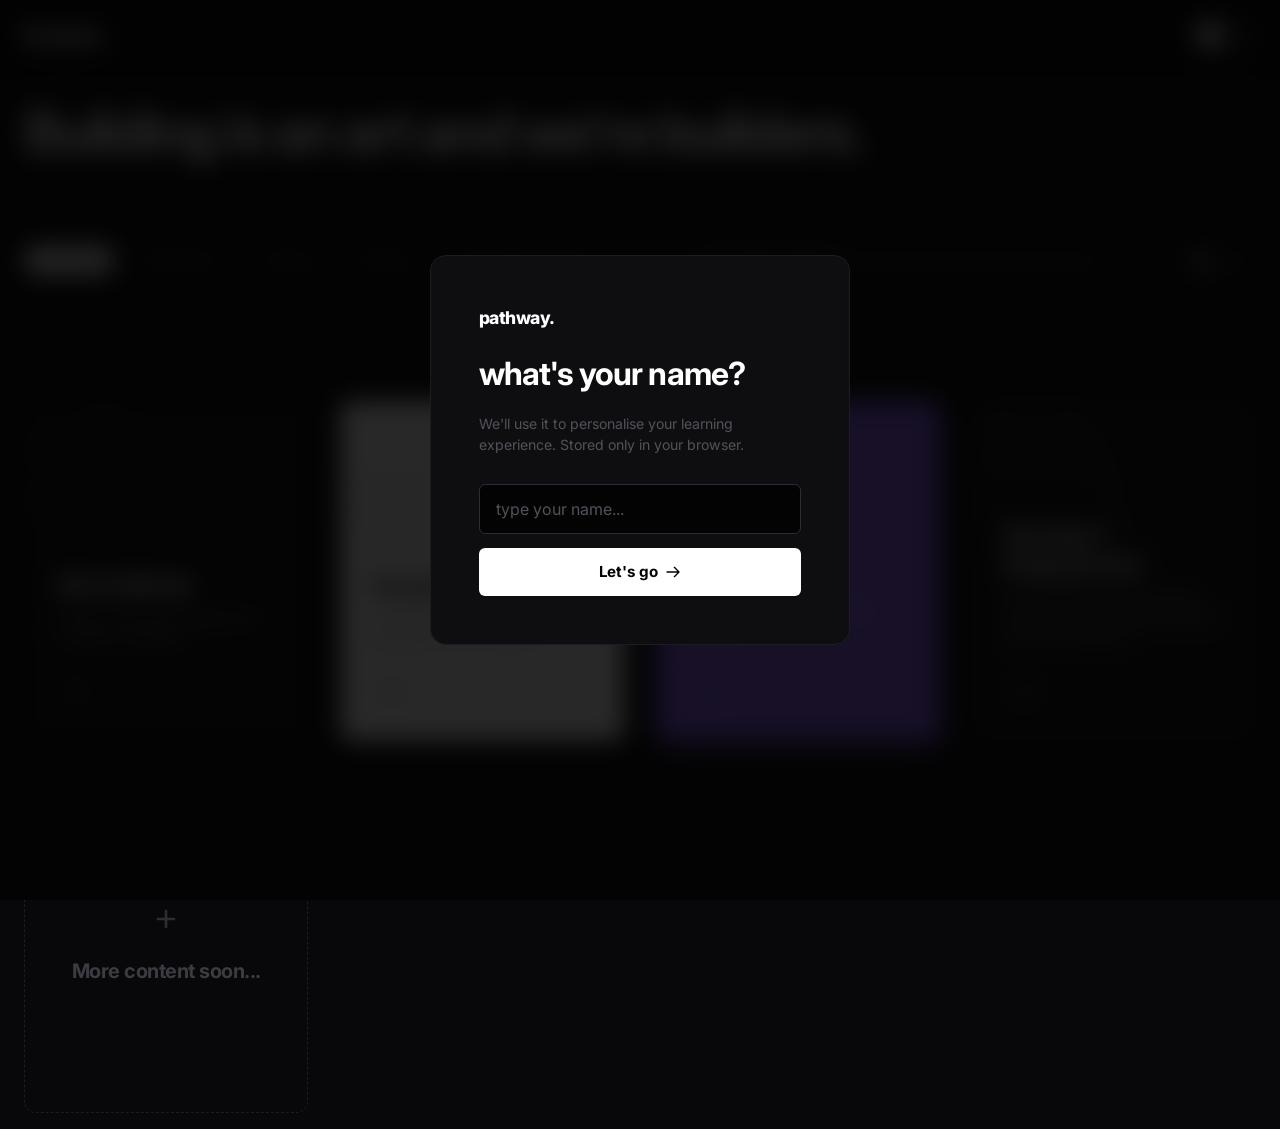
==== index.html @ 0377de53 "Add files via upload initial upload" ====
<!DOCTYPE html>
<html lang="en">
<head>
  <meta charset="UTF-8">
  <meta name="viewport" content="width=device-width, initial-scale=1.0">
  
  <!-- SEO Meta Tags -->
  <title>Fullstack Developer Learning Pathway — Interactive Roadmap</title>
  <meta name="description" content="Explore a structured developer pathway covering Git/GitHub, Frontend engineering, Backend architecture, DevOps & Cloud deployment in a dark theme.">
  <meta name="keywords" content="fullstack developer roadmap, web development pathway, developer curriculum, learn git frontend backend devops">
  <meta name="robots" content="index, follow">
  
  <!-- Styling -->
  <link rel="stylesheet" href="styles.css">
</head>
<body>



  <!-- App Wrapper -->
  <div class="layout-wrapper">
    
    <!-- Global Navigation -->
    <nav class="global-nav">
      <div class="nav-left">
        <span class="logo-text">krayon</span>
      </div>
      <div class="nav-right">
        <!-- User greeting removed from nav -->
        <!-- Theme toggle -->
        <div class="theme-toggle-slide" id="theme-toggle" role="button" tabindex="0">
          <div class="theme-slider"></div>
          <svg class="moon-icon" fill="none" stroke="currentColor" viewBox="0 0 24 24" xmlns="http://www.w3.org/2000/svg">
            <path stroke-linecap="round" stroke-linejoin="round" stroke-width="2" d="M20.354 15.354A9 9 0 018.646 3.646 9.003 9.003 0 0012 21a9.003 9.003 0 008.354-5.646z"></path>
          </svg>
          <svg class="sun-icon" fill="none" stroke="currentColor" viewBox="0 0 24 24" xmlns="http://www.w3.org/2000/svg">
            <path stroke-linecap="round" stroke-linejoin="round" stroke-width="2" d="M12 3v1m0 16v1m9-9h-1M4 12H3m15.364-6.364l-.707.707M6.343 17.657l-.707.707m0-12.728l.707.707m12.728 12.728l.707.707M12 8a4 4 0 100 8 4 4 0 000-8z"></path>
          </svg>
        </div>
      </div>
    </nav>
    
    <!-- Header -->
    <header>
      <h1 id="main-hero-header">Building is an art and we're builders.</h1>

      <!-- Controls & Views Filters -->
      <div class="controls-bar">
        <div class="filters-scroll" id="track-filters">
          <!-- Dynamically populated -->
        </div>

        <!-- Search bar -->
        <div class="search-container">
          <div class="search-input-wrapper">
            <input type="text" id="search-input" placeholder="Search topics..." autocomplete="off" aria-label="Search learning topics">
            <svg class="search-icon" fill="none" stroke="currentColor" viewBox="0 0 24 24" xmlns="http://www.w3.org/2000/svg">
              <path stroke-linecap="round" stroke-linejoin="round" stroke-width="2" d="M21 21l-6-6m2-5a7 7 0 11-14 0 7 7 0 0114 0z"></path>
            </svg>
            <button id="clear-search" class="clear-search-btn opacity-0" title="Clear search" aria-label="Clear search">
              <svg class="w-5 h-5" fill="none" stroke="currentColor" viewBox="0 0 24 24" xmlns="http://www.w3.org/2000/svg">
                <path stroke-linecap="round" stroke-linejoin="round" stroke-width="2" d="M6 18L18 6M6 6l12 12"></path>
              </svg>
            </button>
          </div>
        </div>

        <!-- View mode toggles -->
        <div class="view-mode-toggles">
          <button id="view-cards" class="view-mode-btn active" title="Card view" aria-label="Switch to card view">
            <svg fill="none" stroke="currentColor" viewBox="0 0 24 24" xmlns="http://www.w3.org/2000/svg">
              <path stroke-linecap="round" stroke-linejoin="round" stroke-width="2" d="M4 6a2 2 0 012-2h2a2 2 0 012 2v2a2 2 0 01-2 2H6a2 2 0 01-2-2V6zM14 6a2 2 0 012-2h2a2 2 0 012 2v2a2 2 0 01-2 2h-2a2 2 0 01-2-2V6zM4 14a2 2 0 012-2h2a2 2 0 012 2v2a2 2 0 01-2 2H6a2 2 0 01-2-2v-2zM14 14a2 2 0 012-2h2a2 2 0 012 2v2a2 2 0 01-2 2h-2a2 2 0 01-2-2v-2z"></path>
            </svg>
          </button>
          <button id="view-chart" class="view-mode-btn" title="Roadmap chart view" aria-label="Switch to chart view">
            <svg fill="none" stroke="currentColor" viewBox="0 0 24 24" xmlns="http://www.w3.org/2000/svg">
              <path stroke-linecap="round" stroke-linejoin="round" stroke-width="2" d="M9 17V7m0 10a2 2 0 01-2 2H5a2 2 0 01-2-2V7a2 2 0 012-2h2a2 2 0 012 2m0 10a2 2 0 002 2h2a2 2 0 002-2M9 7a2 2 0 012-2h2a2 2 0 012 2m0 10V7m0 10a2 2 0 002 2h2a2 2 0 002-2V7a2 2 0 00-2-2h-2a2 2 0 00-2 2"></path>
            </svg>
          </button>
        </div>

      </div>
    </header>

    <!-- Main Content Area -->
    <main id="content-area">
      <!-- Injected by JavaScript based on active view -->
    </main>

  </div>

  <!-- Name Onboarding Modal -->
  <div id="name-modal-overlay" class="name-modal-overlay">
    <div class="name-modal">
      <div class="name-modal-header">
        <span class="name-modal-logo">pathway.</span>
      </div>
      <h2>what's your name?</h2>
      <p>We'll use it to personalise your learning experience. Stored only in your browser.</p>
      <form id="name-form" class="name-form" autocomplete="off">
        <input
          type="text"
          id="name-input"
          class="name-input"
          placeholder="type your name..."
          maxlength="32"
          autofocus
          aria-label="Your name"
        >
        <button type="submit" class="name-submit-btn" id="name-submit">
          <span>Let's go</span>
          <svg fill="none" stroke="currentColor" viewBox="0 0 24 24" xmlns="http://www.w3.org/2000/svg">
            <path stroke-linecap="round" stroke-linejoin="round" stroke-width="2" d="M14 5l7 7m0 0l-7 7m7-7H3"></path>
          </svg>
        </button>
      </form>
    </div>
  </div>
  <!-- Scripts -->
  <script src="data.js"></script>
  <script src="app.js"></script>
</body>
</html>
---- styles.css ----
/* Google Fonts Import */
@import url('https://fonts.googleapis.com/css2?family=Inter:wght@300;400;500;600;700&family=JetBrains+Mono:wght@400;500;600;700&display=swap');

/* Color System & CSS Variables */
:root {
  /* Color Palette */
  --bg-dark-absolute: #030303;
  --bg-dark-base: #08080a;
  --bg-dark-card: #0e0e11;
  --bg-dark-card-hover: #141418;
  --bg-dark-drawer: #0b0b0d;
  
  --border-muted: #1c1c22;
  --border-active: #2c2c35;
  
  --text-white: #ffffff;
  --text-gray-light: #f4f4f5;
  --text-gray: #a1a1aa;
  --text-muted: #52525b;
  
  /* Cyber Accent (Electric Violet) */
  --accent-rgb: 139, 92, 246; /* #8b5cf6 */
  --accent: rgb(var(--accent-rgb));
  --accent-hover: rgba(var(--accent-rgb), 0.85);
  
  /* Monochrome variations of the accent for buttons */
  --accent-mono-bg: rgba(var(--accent-rgb), 0.08);
  --accent-mono-bg-hover: rgba(var(--accent-rgb), 0.16);
  --accent-mono-border: rgba(var(--accent-rgb), 0.3);
  --accent-mono-border-hover: rgba(var(--accent-rgb), 0.6);
  --accent-mono-text: #c084fc; /* #a855f7 or light violet */
  --accent-mono-text-hover: #e9d5ff;
  
  /* Fonts */
  --font-sans: 'Inter', -apple-system, BlinkMacSystemFont, "Segoe UI", Roboto, Helvetica, Arial, sans-serif;
  --font-mono: 'JetBrains Mono', SFMono-Regular, Consolas, "Liberation Mono", Menlo, Courier, monospace;
  
  /* Grid & Spacing */
  --transition-smooth: all 0.3s cubic-bezier(0.16, 1, 0.3, 1);
  --transition-fast: all 0.15s ease;
  
  --radius-sm: 4px;
  --radius-md: 6px;
  --radius-lg: 10px;
  
  --glow-shadow: 0 0 30px rgba(var(--accent-rgb), 0.15);
  --glow-shadow-strong: 0 0 45px rgba(var(--accent-rgb), 0.25);
}

/* Light Theme Variables Override */
body.light-theme {
  --bg-dark-absolute: #ffffff;
  --bg-dark-base: #f6f6f9;
  --bg-dark-card: #ffffff;
  --bg-dark-card-hover: #f1f1f5;
  --bg-dark-drawer: #fafafc;
  
  --border-muted: #e4e4e7;
  --border-active: #d4d4d8;
  
  --text-white: #09090b;
  --text-gray-light: #18181b;
  --text-gray: #3f3f46;
  --text-muted: #71717a;
  
  /* Accent Monochrome variations for Light Theme */
  --accent-mono-bg: rgba(var(--accent-rgb), 0.05);
  --accent-mono-bg-hover: rgba(var(--accent-rgb), 0.12);
  --accent-mono-border: rgba(var(--accent-rgb), 0.3);
  --accent-mono-border-hover: rgba(var(--accent-rgb), 0.6);
  --accent-mono-text: #6d28d9; /* Deep violet for clear text contrast */
  --accent-mono-text-hover: #4c1d95;
  
  --glow-shadow: 0 0 25px rgba(var(--accent-rgb), 0.06);
  --glow-shadow-strong: 0 0 35px rgba(var(--accent-rgb), 0.1);
}

/* Global Reset */
* {
  box-sizing: border-box;
  margin: 0;
  padding: 0;
}

body {
  background-color: var(--bg-dark-base);
  color: var(--text-gray);
  font-family: var(--font-sans);
  overflow-x: hidden;
  min-height: 100vh;
  line-height: 1.6;
  -webkit-font-smoothing: antialiased;
  -moz-osx-font-smoothing: grayscale;
}

/* Custom Scrollbar */
::-webkit-scrollbar {
  width: 6px;
  height: 6px;
}

::-webkit-scrollbar-track {
  background: var(--bg-dark-absolute);
}

::-webkit-scrollbar-thumb {
  background: var(--border-active);
  border-radius: 3px;
}

::-webkit-scrollbar-thumb:hover {
  background: var(--accent);
}



/* Layout Wrapper */
.layout-wrapper {
  position: relative;
  z-index: 2;
  max-width: 1400px;
  margin: 0 auto;
  padding: 1rem 1.5rem;
}

/* =========================================
   NAME ONBOARDING MODAL
   ========================================= */
.name-modal-overlay {
  position: fixed;
  inset: 0;
  background: rgba(3, 3, 3, 0.85);
  backdrop-filter: blur(12px);
  -webkit-backdrop-filter: blur(12px);
  z-index: 1000;
  display: flex;
  align-items: center;
  justify-content: center;
  opacity: 1;
  transition: opacity 0.35s ease;
}

.name-modal-overlay.hidden {
  opacity: 0;
  pointer-events: none;
}

.name-modal {
  background: var(--bg-dark-card);
  border: 1px solid var(--border-muted);
  border-radius: 16px;
  padding: 3rem;
  width: 100%;
  max-width: 420px;
  display: flex;
  flex-direction: column;
  gap: 1.25rem;
  transform: translateY(0);
  animation: modalSlideIn 0.4s cubic-bezier(0.16, 1, 0.3, 1) forwards;
}

@keyframes modalSlideIn {
  from {
    opacity: 0;
    transform: translateY(24px);
  }
  to {
    opacity: 1;
    transform: translateY(0);
  }
}

.name-modal-header {
  margin-bottom: 0.25rem;
}

.name-modal-logo {
  font-family: var(--font-sans);
  font-size: 1.1rem;
  font-weight: 800;
  letter-spacing: -0.03em;
  color: var(--text-white);
}

.name-modal-logo::after {
  content: '';
}

.name-modal h2 {
  font-family: var(--font-sans);
  font-size: 2rem;
  font-weight: 700;
  letter-spacing: -0.03em;
  color: var(--text-white);
  line-height: 1.15;
  margin: 0;
}

.name-modal p {
  font-size: 0.88rem;
  color: var(--text-muted);
  line-height: 1.5;
  margin: 0;
}

.name-form {
  display: flex;
  flex-direction: column;
  gap: 0.85rem;
  margin-top: 0.5rem;
}

.name-input {
  width: 100%;
  background: var(--bg-dark-absolute);
  border: 1px solid var(--border-muted);
  border-radius: var(--radius-md);
  padding: 0.9rem 1rem;
  color: var(--text-white);
  font-family: var(--font-sans);
  font-size: 1rem;
  font-weight: 500;
  outline: none;
  transition: border-color 0.2s ease;
}

.name-input:focus {
  border-color: var(--border-active);
}

.name-input::placeholder {
  color: var(--text-muted);
  font-weight: 400;
}

.name-submit-btn {
  display: flex;
  align-items: center;
  justify-content: center;
  gap: 0.5rem;
  background: var(--text-white);
  color: var(--bg-dark-absolute);
  border: none;
  border-radius: var(--radius-md);
  padding: 0.9rem 1.5rem;
  font-family: var(--font-sans);
  font-size: 0.95rem;
  font-weight: 700;
  cursor: pointer;
  transition: opacity 0.2s ease;
  letter-spacing: -0.01em;
}

.name-submit-btn:hover {
  opacity: 0.88;
}

.name-submit-btn:disabled {
  opacity: 0.35;
  cursor: not-allowed;
}

.name-submit-btn svg {
  width: 1rem;
  height: 1rem;
}

/* Light theme modal adjustments */
body.light-theme .name-modal {
  background: #ffffff;
  border-color: #e4e4e7;
}

body.light-theme .name-input {
  background: #f6f6f9;
  border-color: #e4e4e7;
}

body.light-theme .name-submit-btn {
  background: #09090b;
  color: #ffffff;
}

/* User greeting in nav */
.user-greeting {
  font-family: var(--font-mono);
  font-size: 0.8rem;
  font-weight: 500;
  color: var(--accent-mono-text);
  letter-spacing: 0.01em;
  white-space: nowrap;
}

/* Header & Navigation Styles */
header {
  margin-top: 1.5rem;
  margin-bottom: 3.5rem;
  display: flex;
  flex-direction: column;
  gap: 1.5rem;
}

/* Global Navigation Bar (Simple Rectangular) */
.global-nav {
  position: sticky;
  top: 0;
  z-index: 100;
  display: flex;
  justify-content: space-between;
  align-items: center;
  
  /* Full width trick */
  width: 100vw;
  margin-left: calc(50% - 50vw);
  margin-top: -1rem; /* offset wrapper's 1rem top padding */
  padding: 1rem max(1.5rem, calc(50vw - 700px + 1.5rem));
  
  margin-bottom: 0;
  background-color: var(--bg-dark-absolute);
}

body.light-theme .global-nav {
  background-color: #ffffff;
}

.logo-text {
  font-family: var(--font-sans);
  font-size: 1.5rem;
  font-weight: 800;
  letter-spacing: -0.03em;
  color: var(--text-white);
}

.logo-text::after {
  content: '.';
  color: var(--accent-mono-text);
}

.nav-right {
  display: flex;
  align-items: center;
  gap: 1.5rem;
}

.nav-info {
  font-family: var(--font-sans);
  font-size: 0.75rem;
  font-weight: 600;
  color: var(--text-muted);
  background: rgba(255, 255, 255, 0.05);
  padding: 0.35rem 0.8rem;
  border-radius: 100px;
  border: 1px solid rgba(255, 255, 255, 0.05);
  letter-spacing: 0.01em;
}

body.light-theme .nav-info {
  background: rgba(0, 0, 0, 0.03);
  border: 1px solid rgba(0, 0, 0, 0.04);
  color: #52525b;
}

@media (max-width: 540px) {
  .nav-info {
    display: none;
  }
}

/* Theme Slide Toggle */
.theme-toggle-slide {
  position: relative;
  display: flex;
  align-items: center;
  justify-content: space-between;
  width: 4rem;
  height: 2.1rem;
  background: rgba(255, 255, 255, 0.08);
  border: 1px solid rgba(255, 255, 255, 0.05);
  border-radius: 100px;
  padding: 0 0.45rem;
  cursor: pointer;
  transition: background 0.3s ease, border-color 0.3s ease;
  box-sizing: border-box;
}

.theme-slider {
  position: absolute;
  top: 50%;
  left: 0.2rem;
  transform: translateY(-50%);
  width: 1.6rem;
  height: 1.6rem;
  background: var(--text-white);
  border-radius: 50%;
  transition: transform 0.4s cubic-bezier(0.16, 1, 0.3, 1);
  box-shadow: 0 2px 8px rgba(0,0,0,0.2);
  z-index: 1;
}

.theme-toggle-slide svg {
  width: 1rem;
  height: 1rem;
  z-index: 2;
  color: var(--text-muted);
  transition: color 0.3s ease;
  display: block;
}

body.light-theme .theme-toggle-slide {
  background: #e4e4e7;
  border-color: #d4d4d8;
}

body.light-theme .theme-slider {
  background: #ffffff;
  transform: translate(1.9rem, -50%);
  box-shadow: 0 2px 8px rgba(0,0,0,0.1);
}

/* Color icons based on active state */
body.light-theme .theme-toggle-slide .sun-icon { color: #09090b; }
body:not(.light-theme) .theme-toggle-slide .moon-icon { color: var(--bg-dark-absolute); }

h1 {
  font-family: var(--font-sans);
  color: var(--text-white);
  font-weight: 700;
  font-size: 3.5rem;
  letter-spacing: -0.04em;
  line-height: 1.1;
  margin-top: 0.5rem;
  max-width: 900px;
}

@media (max-width: 768px) {
  h1 {
    font-size: 2.2rem;
  }
}

/* Search Controls */
.search-container {
  position: relative;
  width: 100%;
  max-width: 420px;
}

.search-input-wrapper {
  position: relative;
  width: 100%;
}

.search-icon {
  position: absolute;
  left: 1rem;
  top: 50%;
  transform: translateY(-50%);
  color: var(--text-muted);
  width: 1.25rem;
  height: 1.25rem;
  pointer-events: none;
  transition: var(--transition-fast);
}

.search-container input {
  width: 100%;
  background: var(--bg-dark-card);
  border: 1px solid var(--border-muted);
  border-radius: var(--radius-md);
  padding: 0.75rem 2.75rem 0.75rem 2.75rem;
  color: var(--text-white);
  font-family: var(--font-sans);
  font-size: 0.95rem;
  transition: var(--transition-smooth);
}

.search-container input:focus {
  outline: none;
  border-color: var(--accent-mono-border-hover);
  background: var(--bg-dark-card-hover);
  box-shadow: 0 0 15px rgba(var(--accent-rgb), 0.08);
}

.search-container input:focus + .search-icon {
  color: var(--accent-mono-text);
}

.clear-search-btn {
  position: absolute;
  right: 1rem;
  top: 50%;
  transform: translateY(-50%);
  background: none;
  border: none;
  color: var(--text-muted);
  cursor: pointer;
  padding: 0.25rem;
  border-radius: 50%;
  display: flex;
  align-items: center;
  justify-content: center;
  transition: var(--transition-fast);
}

.clear-search-btn:hover {
  color: var(--text-white);
  background: var(--border-muted);
}

/* Filter Section */
.controls-bar {
  display: flex;
  justify-content: space-between;
  align-items: center;
  padding: 1.25rem 0;
  margin-top: 2rem;
  margin-bottom: 2.5rem;
  flex-wrap: wrap;
  gap: 1.5rem;
}

/* Accent Monochrome Filter Buttons */
.filters-scroll {
  display: flex;
  gap: 0.75rem;
  overflow-x: auto;
  padding-bottom: 0.25rem;
  scrollbar-width: none; /* Firefox */
}

.filters-scroll::-webkit-scrollbar {
  display: none; /* Safari and Chrome */
}

/* Filter Buttons — pill-style, flat */
.filter-btn {
  display: flex;
  align-items: center;
  gap: 0.5rem;
  background: transparent;
  border: 1px solid var(--border-muted);
  color: var(--text-muted);
  padding: 0.35rem 0.9rem;
  border-radius: 100px;
  cursor: pointer;
  font-family: var(--font-sans);
  font-size: 0.8rem;
  font-weight: 500;
  transition: var(--transition-smooth);
  white-space: nowrap;
  letter-spacing: 0.01em;
}

.filter-btn svg {
  width: 0.9rem;
  height: 0.9rem;
  opacity: 0.6;
}

.filter-btn:hover {
  border-color: var(--border-active);
  color: var(--text-white);
}

.filter-btn.active {
  background: var(--text-white);
  border-color: var(--text-white);
  color: var(--bg-dark-absolute);
}

body.light-theme .filter-btn.active {
  background: var(--text-white);
  border-color: var(--text-white);
  color: #ffffff;
}

/* View Switcher — borderless text links */
.view-switcher {
  display: flex;
  align-items: center;
  gap: 0.25rem;
  border: none;
  background: none;
  padding: 0;
}

.view-btn {
  background: none;
  border: none;
  color: var(--text-muted);
  padding: 0.3rem 0.6rem;
  border-radius: var(--radius-sm);
  cursor: pointer;
  font-family: var(--font-mono);
  font-size: 0.78rem;
  font-weight: 500;
  display: flex;
  align-items: center;
  gap: 0.35rem;
  transition: var(--transition-fast);
  letter-spacing: 0.02em;
  position: relative;
}

.view-btn:hover {
  color: var(--text-white);
}

.view-btn.active {
  color: var(--text-white);
  background: none;
  border: none;
}

.view-btn.active::after {
  content: '';
  position: absolute;
  bottom: -2px;
  left: 0.6rem;
  right: 0.6rem;
  height: 1px;
  background: var(--accent-mono-text);
  border-radius: 100px;
}

/* View Mode Toggles (Cards / Chart) */
.view-mode-toggles {
  display: flex;
  align-items: center;
  gap: 0.25rem;
  border: 1px solid var(--border-muted);
  border-radius: var(--radius-md);
  padding: 0.2rem;
}

.view-mode-btn {
  background: none;
  border: none;
  color: var(--text-muted);
  padding: 0.35rem 0.45rem;
  border-radius: var(--radius-sm);
  cursor: pointer;
  display: flex;
  align-items: center;
  justify-content: center;
  transition: var(--transition-fast);
}

.view-mode-btn svg {
  width: 1rem;
  height: 1rem;
}

.view-mode-btn:hover {
  color: var(--text-white);
}

.view-mode-btn.active {
  background: var(--border-muted);
  color: var(--text-white);
}

/* =========================================
   CHART / ROADMAP VIEW
   ========================================= */
.chart-view-container {
  display: grid;
  grid-template-columns: repeat(4, 1fr);
  gap: 1.5rem;
  align-items: start;
  padding-bottom: 3rem;
}

@media (max-width: 960px) {
  .chart-view-container {
    grid-template-columns: repeat(2, 1fr);
  }
}

@media (max-width: 540px) {
  .chart-view-container {
    grid-template-columns: 1fr;
  }
}

.chart-track-column {
  display: flex;
  flex-direction: column;
  gap: 0.85rem;
  animation: fadeInUp 0.4s cubic-bezier(0.16, 1, 0.3, 1) both;
}

.chart-track-title {
  font-family: var(--font-sans);
  font-size: 0.78rem;
  font-weight: 700;
  letter-spacing: 0.06em;
  text-transform: uppercase;
  color: var(--text-muted);
  padding: 0 0.25rem;
  margin-bottom: 0.25rem;
}

/* The colored container card per track */
.chart-track-card {
  border-radius: 10px;
  padding: 1rem 0.85rem;
  display: flex;
  flex-direction: column;
  gap: 0.5rem;
}

.chart-track-card.card-git {
  background: #0e0e11;
  border: 1px solid var(--border-muted);
}

.chart-track-card.card-frontend {
  background: #ffffff;
  border: 1px solid rgba(0,0,0,0.06);
}

.chart-track-card.card-backend {
  background: var(--accent);
  border: none;
}

.chart-track-card.card-devops {
  background: #121214;
  border: 1px solid #202024;
}

/* Category pill tags inside the chart card */
.chart-category-tag {
  display: flex;
  align-items: center;
  justify-content: center;
  text-align: center;
  padding: 0.55rem 0.75rem;
  border-radius: 6px;
  font-family: var(--font-sans);
  font-size: 0.82rem;
  font-weight: 600;
  line-height: 1.3;
  letter-spacing: -0.01em;
  cursor: pointer;
  transition: opacity 0.15s ease;
}

.chart-category-tag:hover {
  opacity: 0.75;
}

/* Colors per track */
.chart-track-card.card-git .chart-category-tag {
  background: rgba(139, 92, 246, 0.1);
  border: 1px solid rgba(139, 92, 246, 0.22);
  color: #c084fc;
}

.chart-track-card.card-git .chart-category-tag:hover {
  background: rgba(139, 92, 246, 0.18);
  opacity: 1;
}

.chart-track-card.card-frontend .chart-category-tag {
  background: rgba(0, 0, 0, 0.06);
  border: 1px solid rgba(0, 0, 0, 0.1);
  color: #111115;
}

.chart-track-card.card-frontend .chart-category-tag:hover {
  background: rgba(0, 0, 0, 0.1);
  opacity: 1;
}

.chart-track-card.card-backend .chart-category-tag {
  background: rgba(255, 255, 255, 0.12);
  border: 1px solid rgba(255, 255, 255, 0.2);
  color: #ffffff;
}

.chart-track-card.card-backend .chart-category-tag:hover {
  background: rgba(255, 255, 255, 0.2);
  opacity: 1;
}

.chart-track-card.card-devops .chart-category-tag {
  background: rgba(139, 92, 246, 0.08);
  border: 1px solid rgba(139, 92, 246, 0.18);
  color: #c084fc;
}

.chart-track-card.card-devops .chart-category-tag:hover {
  background: rgba(139, 92, 246, 0.16);
  opacity: 1;
}

/* Light theme chart overrides */
body.light-theme .chart-track-card.card-git {
  background: #fafafa;
  border-color: #e4e4e7;
}

body.light-theme .chart-track-card.card-git .chart-category-tag {
  color: #6d28d9;
  background: rgba(109, 40, 217, 0.07);
  border-color: rgba(109, 40, 217, 0.18);
}

body.light-theme .chart-track-card.card-frontend {
  background: #09090b;
}

body.light-theme .chart-track-card.card-frontend .chart-category-tag {
  background: rgba(255,255,255,0.1);
  border-color: rgba(255,255,255,0.15);
  color: #f4f4f5;
}

body.light-theme .chart-track-card.card-backend {
  background: var(--accent-mono-text);
}

body.light-theme .chart-track-card.card-devops {
  background: #e8e8ec;
  border-color: #d4d4e0;
}

body.light-theme .chart-track-card.card-devops .chart-category-tag {
  color: #6d28d9;
  background: rgba(109, 40, 217, 0.07);
  border-color: rgba(109, 40, 217, 0.18);
}

/* =========================================
   BOARD VIEW LAYOUT (Modern Large Card Grid)
   ========================================= */
.board-view-container {
  display: flex;
  flex-direction: column;
  gap: 2rem;
}

/* Row 1: Summaries Row */
.track-summaries-row {
  display: grid;
  grid-template-columns: repeat(4, 1fr);
  gap: 2rem;
  margin-bottom: 0.5rem;
}

@media (max-width: 1024px) {
  .track-summaries-row {
    grid-template-columns: repeat(2, 1fr);
  }
}

@media (max-width: 640px) {
  .track-summaries-row {
    grid-template-columns: 1fr;
    gap: 1.5rem;
  }
}

.summary-col {
  display: flex;
  flex-direction: column;
  gap: 0.5rem;
}

.summary-col h3 {
  font-family: var(--font-sans);
  color: var(--text-white);
  font-size: 1rem;
  font-weight: 600;
  letter-spacing: -0.01em;
}

.summary-col p {
  font-size: 0.85rem;
  color: var(--text-gray);
  line-height: 1.5;
}

.summary-col .summary-meta {
  font-family: var(--font-mono);
  font-size: 0.72rem;
  color: var(--accent-mono-text);
  text-transform: uppercase;
  letter-spacing: 0.05em;
  margin-top: 0.25rem;
}

/* Row 2: Large Cards Row */
.track-cards-row {
  display: grid;
  grid-template-columns: repeat(4, 1fr);
  gap: 2rem;
}

@media (max-width: 1024px) {
  .track-cards-row {
    grid-template-columns: repeat(2, 1fr);
  }
}

@media (max-width: 640px) {
  .track-cards-row {
    grid-template-columns: 1fr;
    gap: 1.5rem;
  }
}

.track-card-large {
  height: 340px;
  border-radius: 12px;
  padding: 2rem;
  display: flex;
  flex-direction: column;
  justify-content: space-between;
  cursor: pointer;
  transition: all 0.3s cubic-bezier(0.16, 1, 0.3, 1);
  position: relative;
  overflow: hidden;
}

.track-card-large:hover {
  transform: translateY(-6px);
}

/* Individual card styling */
.track-card-large.card-git {
  background: var(--bg-dark-card);
  border: 1px solid var(--border-muted);
  color: var(--text-white);
}
.track-card-large.card-git .card-icon {
  color: var(--accent-mono-text);
}

.track-card-large.card-frontend {
  background: #ffffff;
  color: #030303;
  border: none;
}
.track-card-large.card-frontend .card-icon {
  color: #030303;
}
.track-card-large.card-frontend .card-number {
  color: #88888a;
}
.track-card-large.card-frontend .card-track-desc {
  color: #44444a;
}
.track-card-large.card-frontend .arrow-circle {
  border-color: rgba(0, 0, 0, 0.2);
  color: #030303;
}
.track-card-large.card-frontend:hover .arrow-circle {
  background: #030303;
}
.track-card-large.card-frontend:hover .arrow-circle svg {
  color: #ffffff;
}

.track-card-large.card-backend {
  background: var(--accent);
  color: #ffffff;
  border: none;
  box-shadow: 0 8px 30px rgba(var(--accent-rgb), 0.25);
}
.track-card-large.card-backend .card-icon {
  color: #ffffff;
}
.track-card-large.card-backend .card-number {
  color: rgba(255, 255, 255, 0.55);
}
.track-card-large.card-backend .arrow-circle {
  border-color: rgba(255, 255, 255, 0.3);
  color: #ffffff;
}
.track-card-large.card-backend:hover .arrow-circle {
  background: #ffffff;
}
.track-card-large.card-backend:hover .arrow-circle svg {
  color: var(--accent);
}

.track-card-large.card-devops {
  background: #121214;
  border: 1px solid #202024;
  color: var(--text-white);
}
.track-card-large.card-devops .card-icon {
  color: var(--accent-mono-text);
}

.track-card-large.card-soon {
  background: transparent;
  border: 1px dashed var(--border-muted);
  color: var(--text-muted);
  cursor: default;
}
.track-card-large.card-soon:hover {
  transform: none;
}

/* Card inner elements */
.card-top {
  display: flex;
  justify-content: flex-end; /* Keep number aligned right since icon is absolute */
  align-items: flex-start;
}

.card-icon {
  position: absolute;
  top: -1.5rem;
  left: -2rem;
  opacity: 0.06; /* Made lighter */
  pointer-events: none;
  z-index: 0;
}

.card-icon svg {
  width: 12rem;
  height: 12rem;
}

.card-number, .card-mid, .card-bottom {
  position: relative;
  z-index: 1;
}

.card-number {
  font-family: var(--font-mono);
  font-size: 0.85rem;
  font-weight: 500;
  color: var(--text-muted);
  letter-spacing: 0.02em;
}

.card-mid {
  flex: 1;
  display: flex;
  flex-direction: column;
  justify-content: flex-end;
  gap: 0.5rem;
  margin-top: 1rem;
}

.card-mid h2 {
  font-size: 1.55rem;
  font-weight: 700;
  letter-spacing: -0.025em;
  line-height: 1.2;
  margin: 0;
}

.card-track-desc {
  font-size: 0.82rem;
  line-height: 1.5;
  color: inherit;
  opacity: 0.65;
  margin: 0;
}

.card-bottom {
  display: flex;
  align-items: center;
  justify-content: space-between;
  margin-top: 1.5rem;
}

.arrow-circle {
  width: 2.25rem;
  height: 2.25rem;
  border-radius: 50%;
  border: 1px solid var(--border-active);
  display: flex;
  align-items: center;
  justify-content: center;
  flex-shrink: 0;
  color: var(--text-white);
  transition: all 0.25s ease;
}

.track-card-large:hover .arrow-circle {
  background: var(--text-white);
}

.track-card-large:hover .arrow-circle svg {
  color: var(--bg-dark-card);
}

.arrow-circle svg {
  width: 1rem;
  height: 1rem;
  color: inherit;
}

/* Light theme card overrides */
body.light-theme .track-card-large.card-git {
  background: #ffffff;
  border: 1px solid var(--border-muted);
  color: #09090b;
}

body.light-theme .track-card-large.card-frontend {
  background: #09090b;
  color: #f4f4f5;
  border: 1px solid #1c1c22;
}
body.light-theme .track-card-large.card-frontend .card-icon {
  color: #c084fc;
}
body.light-theme .track-card-large.card-frontend .card-number {
  color: #52525b;
}
body.light-theme .track-card-large.card-frontend .card-track-desc {
  color: #a1a1aa;
}
body.light-theme .track-card-large.card-frontend .arrow-circle {
  border-color: rgba(255,255,255,0.2);
  color: #f4f4f5;
}
body.light-theme .track-card-large.card-frontend:hover .arrow-circle {
  background: #f4f4f5;
}
body.light-theme .track-card-large.card-frontend:hover .arrow-circle svg {
  color: #09090b;
}

body.light-theme .track-card-large.card-backend {
  background: var(--accent-mono-text);
  color: #ffffff;
  border: none;
}

body.light-theme .track-card-large.card-devops {
  background: #eaeaea;
  border: 1px solid var(--border-muted);
  color: #09090b;
}

/* =========================================
   OUTLINE VIEW LAYOUT (Structured TOC)
   ========================================= */
.outline-view-container {
  display: flex;
  flex-direction: column;
  gap: 3rem;
}

.outline-section {
  border-left: 2px solid var(--border-muted);
  padding-left: 2rem;
}

.outline-track-header {
  display: flex;
  align-items: center;
  gap: 0.75rem;
  margin-bottom: 2rem;
  margin-left: -2.75rem;
  background: var(--bg-dark-base);
  padding: 0.5rem;
  width: fit-content;
}

.outline-track-header svg {
  color: var(--accent);
  background: var(--bg-dark-absolute);
  border: 1px solid var(--border-muted);
  padding: 0.5rem;
  width: 2.25rem;
  height: 2.25rem;
  border-radius: var(--radius-md);
}

.outline-track-header h2 {
  color: var(--text-white);
  font-size: 1.4rem;
  font-weight: 600;
}

.outline-grid {
  display: grid;
  grid-template-columns: repeat(2, 1fr);
  gap: 2rem;
}

@media (max-width: 900px) {
  .outline-grid {
    grid-template-columns: 1fr;
  }
}

.outline-category-block {
  background: var(--bg-dark-card);
  border: 1px solid var(--border-muted);
  border-radius: var(--radius-lg);
  padding: 1.5rem;
  height: 100%;
}

.outline-cat-title {
  display: flex;
  justify-content: space-between;
  align-items: center;
  margin-bottom: 0.5rem;
}

.outline-cat-title h3 {
  color: var(--text-white);
  font-size: 1.15rem;
  font-weight: 600;
}

/* Action button inside outline (Monochrome Accent) */
.action-outline-btn {
  background: var(--accent-mono-bg);
  border: 1px solid var(--accent-mono-border);
  color: var(--accent-mono-text);
  padding: 0.35rem 0.75rem;
  border-radius: var(--radius-sm);
  font-family: var(--font-sans);
  font-size: 0.75rem;
  font-weight: 500;
  cursor: pointer;
  transition: var(--transition-fast);
}

.action-outline-btn:hover {
  background: var(--accent-mono-bg-hover);
  border-color: var(--accent-mono-border-hover);
  color: var(--accent-mono-text-hover);
}

.outline-cat-desc {
  font-size: 0.85rem;
  color: var(--text-gray);
  margin-bottom: 1.5rem;
  line-height: 1.4;
}

.outline-topics-list {
  list-style: none;
  display: flex;
  flex-direction: column;
  gap: 1rem;
}

.outline-topics-list li {
  display: flex;
  gap: 0.75rem;
  padding-bottom: 1rem;
  border-bottom: 1px solid var(--border-muted);
}

.outline-topics-list li:last-child {
  border-bottom: none;
  padding-bottom: 0;
}

.topic-indicator {
  width: 6px;
  height: 6px;
  border-radius: 50%;
  background: var(--border-active);
  margin-top: 0.5rem;
  flex-shrink: 0;
}

.outline-topics-list li.search-match .topic-indicator {
  background: var(--accent);
  box-shadow: 0 0 8px var(--accent);
}

.topic-text-content {
  display: flex;
  flex-direction: column;
  gap: 0.25rem;
}

.topic-name {
  color: var(--text-white);
  font-size: 0.9rem;
  font-weight: 500;
}

.outline-topics-list li.search-match .topic-name {
  color: var(--accent-mono-text);
}

.topic-detail {
  font-size: 0.8rem;
  color: var(--text-gray);
}

/* =========================================
   ACCORDION VIEW LAYOUT (Collapsible Lists)
   ========================================= */
.accordion-view-container {
  display: flex;
  flex-direction: column;
  gap: 2.5rem;
}

.accordion-track-group {
  display: flex;
  flex-direction: column;
  gap: 1rem;
}

.accordion-track-title {
  display: flex;
  align-items: center;
  gap: 0.75rem;
  margin-bottom: 0.5rem;
}

.accordion-track-title svg {
  color: var(--accent);
  width: 1.25rem;
  height: 1.25rem;
}

.accordion-track-title h2 {
  color: var(--text-white);
  font-size: 1.2rem;
  font-weight: 600;
}

.accordion-items-container {
  display: flex;
  flex-direction: column;
  gap: 0.75rem;
}

.accordion-item {
  background: var(--bg-dark-card);
  border: 1px solid var(--border-muted);
  border-radius: var(--radius-md);
  overflow: hidden;
  transition: var(--transition-smooth);
}

.accordion-item:hover {
  border-color: var(--border-active);
}

.accordion-trigger {
  display: flex;
  justify-content: space-between;
  align-items: center;
  padding: 1.2rem 1.5rem;
  cursor: pointer;
  user-select: none;
}

.trigger-left {
  display: flex;
  align-items: center;
  gap: 1rem;
  position: relative;
}

.accordion-accent-bar {
  width: 3px;
  height: 16px;
  background: var(--border-active);
  border-radius: 2px;
  transition: var(--transition-smooth);
}

.accordion-item.open .accordion-accent-bar {
  background: var(--accent);
  box-shadow: 0 0 8px var(--accent);
  height: 22px;
}

.trigger-left h3 {
  color: var(--text-white);
  font-size: 1.05rem;
  font-weight: 600;
}

.accordion-count-badge {
  font-family: var(--font-mono);
  font-size: 0.75rem;
  color: var(--text-muted);
  background: var(--bg-dark-absolute);
  border: 1px solid var(--border-muted);
  padding: 0.15rem 0.5rem;
  border-radius: var(--radius-sm);
}

.trigger-arrow {
  color: var(--text-muted);
  transition: transform 0.3s cubic-bezier(0.16, 1, 0.3, 1);
}

.accordion-item.open .trigger-arrow {
  transform: rotate(180deg);
  color: var(--accent-mono-text);
}

/* Accordion Content Panel */
.accordion-content {
  max-height: 0;
  overflow: hidden;
  transition: max-height 0.4s cubic-bezier(0.16, 1, 0.3, 1);
}

.accordion-item.open .accordion-content {
  max-height: 1000px; /* high limit to fit large blocks */
}

.accordion-content-inner {
  padding: 0 1.5rem 1.5rem 1.5rem;
  border-top: 1px solid var(--border-muted);
  display: flex;
  flex-direction: column;
  gap: 1.25rem;
  margin-top: -1px; /* visual overlap */
  background: var(--bg-dark-absolute);
}

.acc-desc {
  font-size: 0.9rem;
  color: var(--text-gray);
  line-height: 1.5;
  margin-top: 1.25rem;
}

.acc-topics-grid {
  display: grid;
  grid-template-columns: repeat(2, 1fr);
  gap: 1rem;
}

@media (max-width: 768px) {
  .acc-topics-grid {
    grid-template-columns: 1fr;
  }
}

.acc-topic-box {
  background: var(--bg-dark-card);
  border: 1px solid var(--border-muted);
  border-radius: var(--radius-sm);
  padding: 1rem;
  transition: var(--transition-fast);
}

.acc-topic-box:hover {
  border-color: var(--border-active);
}

.acc-topic-box h4 {
  color: var(--text-white);
  font-size: 0.9rem;
  font-weight: 500;
  margin-bottom: 0.25rem;
}

.acc-topic-box p {
  font-size: 0.8rem;
  color: var(--text-gray);
  line-height: 1.4;
}

/* Highlight Matches inside Accordion */
.acc-topic-box.search-match {
  border-color: var(--accent-mono-border);
  background: var(--accent-mono-bg);
}

.acc-topic-box.search-match h4 {
  color: var(--accent-mono-text);
}

.acc-actions {
  display: flex;
  justify-content: flex-end;
  margin-top: 0.5rem;
}

/* Button in accordion */
.view-drawer-btn {
  background: var(--accent-mono-bg);
  border: 1px solid var(--accent-mono-border);
  color: var(--accent-mono-text);
  padding: 0.5rem 1rem;
  border-radius: var(--radius-sm);
  font-family: var(--font-sans);
  font-size: 0.8rem;
  font-weight: 500;
  cursor: pointer;
  transition: var(--transition-fast);
}

.view-drawer-btn:hover {
  background: var(--accent-mono-bg-hover);
  border-color: var(--accent-mono-border-hover);
  color: var(--accent-mono-text-hover);
}


/* =========================================
   SLIDE IN DETAILS DRAWER (Side Drawer)
   ========================================= */
#detail-drawer {
  position: fixed;
  top: 0;
  right: -550px; /* Hidden start */
  width: 100%;
  max-width: 500px;
  height: 100%;
  background: var(--bg-dark-drawer);
  border-left: 1px solid var(--border-muted);
  box-shadow: -10px 0 40px rgba(0, 0, 0, 0.5);
  z-index: 100;
  transition: right 0.4s cubic-bezier(0.16, 1, 0.3, 1);
  display: flex;
  flex-direction: column;
}

#detail-drawer.open {
  right: 0;
}

/* Drawer overlay backdrop */
#drawer-overlay {
  position: fixed;
  top: 0;
  left: 0;
  right: 0;
  bottom: 0;
  background: rgba(0, 0, 0, 0.7);
  backdrop-filter: blur(4px);
  z-index: 99;
  opacity: 0;
  pointer-events: none;
  transition: opacity 0.3s ease;
}

#drawer-overlay.open {
  opacity: 1;
  pointer-events: auto;
}

/* Drawer Internal layout */
.drawer-header {
  padding: 2rem 2rem 1.5rem 2rem;
  border-bottom: 1px solid var(--border-muted);
  display: flex;
  flex-direction: column;
  gap: 1rem;
  position: relative;
}

.drawer-track-badge {
  font-family: var(--font-mono);
  font-size: 0.75rem;
  color: var(--accent-mono-text);
  display: flex;
  align-items: center;
  gap: 0.4rem;
}

.drawer-track-badge svg {
  width: 0.95rem;
  height: 0.95rem;
}

.drawer-header h2 {
  color: var(--text-white);
  font-size: 1.6rem;
  font-weight: 700;
  letter-spacing: -0.02em;
  padding-right: 2rem;
}

.drawer-close-btn {
  position: absolute;
  top: 2rem;
  right: 2rem;
  background: none;
  border: none;
  color: var(--text-muted);
  cursor: pointer;
  padding: 0.4rem;
  border-radius: 50%;
  display: flex;
  align-items: center;
  justify-content: center;
  transition: var(--transition-fast);
}

.drawer-close-btn:hover {
  color: var(--text-white);
  background: var(--border-muted);
}

/* Drawer Scrollable Content */
.drawer-body {
  flex: 1;
  overflow-y: auto;
  padding: 2rem;
  display: flex;
  flex-direction: column;
  gap: 2rem;
}

.drawer-desc-box h4 {
  font-family: var(--font-mono);
  font-size: 0.75rem;
  color: var(--text-muted);
  text-transform: uppercase;
  margin-bottom: 0.5rem;
  letter-spacing: 0.1em;
}

.drawer-desc-box p {
  font-size: 0.9rem;
  color: var(--text-gray);
  line-height: 1.6;
}

.drawer-syllabus-box h4 {
  font-family: var(--font-mono);
  font-size: 0.75rem;
  color: var(--text-muted);
  text-transform: uppercase;
  margin-bottom: 1.25rem;
  letter-spacing: 0.1em;
}

.drawer-syllabus-list {
  list-style: none;
  display: flex;
  flex-direction: column;
  gap: 1.25rem;
}

/* Drawer Category Sections inside Drawer */
.drawer-category-section {
  border-bottom: 1px solid var(--border-muted);
  padding-bottom: 1.5rem;
  margin-bottom: 1.5rem;
  opacity: 0;
  transform: translateY(15px);
  animation: slide-in-drawer-item 0.4s cubic-bezier(0.16, 1, 0.3, 1) forwards;
}

.drawer-category-section:last-child {
  border-bottom: none;
  padding-bottom: 0;
  margin-bottom: 0;
}

.drawer-cat-header {
  display: flex;
  align-items: center;
  gap: 0.75rem;
  margin-bottom: 0.5rem;
}

.drawer-cat-number {
  font-family: var(--font-mono);
  font-size: 0.8rem;
  font-weight: 600;
  color: var(--accent-mono-text);
  background: var(--accent-mono-bg);
  padding: 0.15rem 0.45rem;
  border-radius: var(--radius-sm);
}

.drawer-category-title {
  color: var(--text-white);
  font-size: 1.15rem;
  font-weight: 600;
}

.drawer-category-desc {
  font-size: 0.85rem;
  color: var(--text-gray);
  margin-bottom: 1.25rem;
  line-height: 1.45;
}

.drawer-category-topics {
  list-style: none;
  display: flex;
  flex-direction: column;
  gap: 0.85rem;
  padding-left: 0.25rem;
}

.drawer-topic-item-small {
  display: flex;
  gap: 0.75rem;
  align-items: flex-start;
}

.topic-dot {
  width: 5px;
  height: 5px;
  border-radius: 50%;
  background: var(--accent-mono-text);
  margin-top: 0.55rem;
  flex-shrink: 0;
}

.topic-info-small h5 {
  color: var(--text-white);
  font-size: 0.9rem;
  font-weight: 500;
  margin-bottom: 0.15rem;
}

.topic-info-small p {
  font-size: 0.8rem;
  color: var(--text-muted);
  line-height: 1.4;
}

/* Highlight Matches inside Drawer */
.drawer-topic-item-small.search-match .topic-dot {
  background: var(--accent);
  box-shadow: 0 0 8px var(--accent);
}

.drawer-topic-item-small.search-match h5 {
  color: var(--accent-mono-text);
}

@keyframes slide-in-drawer-item {
  to {
    opacity: 1;
    transform: translateY(0);
  }
}

/* =========================================
   EMPTY STATE & KEY ANIMATIONS
   ========================================= */
.empty-state {
  text-align: center;
  padding: 5rem 2rem;
  background: var(--bg-dark-absolute);
  border: 1px dashed var(--border-muted);
  border-radius: var(--radius-lg);
}

.empty-state h3 {
  color: var(--text-white);
  font-size: 1.2rem;
  margin-bottom: 0.5rem;
}

.empty-state p {
  font-size: 0.9rem;
  color: var(--text-muted);
}

/* Utility Animations */
.fade-in-up {
  opacity: 0;
  transform: translateY(20px);
  animation: fadeInUp 0.5s cubic-bezier(0.16, 1, 0.3, 1) forwards;
}

.fade-in {
  opacity: 0;
  animation: fadeIn 0.4s cubic-bezier(0.16, 1, 0.3, 1) forwards;
}

@keyframes fadeInUp {
  to {
    opacity: 1;
    transform: translateY(0);
  }
}

@keyframes fadeIn {
  to {
    opacity: 1;
  }
}

/* Custom class utilities */
.w-5 { width: 1.25rem; }
.h-5 { height: 1.25rem; }
.w-6 { width: 1.5rem; }
.h-6 { height: 1.5rem; }
.w-12 { width: 3rem; }
.h-12 { height: 3rem; }
.mb-4 { margin-bottom: 1rem; }
.mx-auto { margin-left: auto; margin-right: auto; }
.opacity-0 { opacity: 0; pointer-events: none; }
.opacity-100 { opacity: 1; pointer-events: auto; }

/* =========================================
   DEDICATED DETAILS PAGE LAYOUT
   ========================================= */
.logo-link {
  text-decoration: none;
  cursor: pointer;
  display: inline-block;
}

.back-nav-container {
  margin-bottom: 2.5rem;
}

.back-link-btn {
  display: inline-flex;
  align-items: center;
  gap: 0.4rem;
  text-decoration: none;
  font-family: var(--font-mono);
  font-size: 0.78rem;
  font-weight: 500;
  color: var(--text-muted);
  background: none;
  border: none;
  padding: 0;
  transition: var(--transition-smooth);
  letter-spacing: 0.01em;
}

.back-link-btn:hover {
  color: var(--text-white);
}

.back-link-btn svg {
  width: 1.1rem;
  height: 1.1rem;
}

/* =====================================================
   DETAILS PAGE — REDESIGN
   ===================================================== */

/* Back row */
.dt-back-row {
  margin-bottom: 1.5rem;
}

.back-link-btn {
  display: inline-flex;
  align-items: center;
  justify-content: center;
  width: 2.5rem;
  height: 2.5rem;
  border-radius: 50%;
  border: 1px solid var(--border-muted);
  background: var(--bg-dark-card);
  color: var(--text-white);
  text-decoration: none;
  transition: all 0.2s ease;
}

.back-link-btn:hover { 
  background: var(--text-white);
  color: var(--bg-dark-absolute);
  border-color: var(--text-white);
}

.back-link-btn svg {
  width: 1.1rem;
  height: 1.1rem;
}

body.light-theme .back-link-btn {
  background: #ffffff;
  color: #09090b;
  border-color: #e4e4e7;
}

body.light-theme .back-link-btn:hover {
  background: #09090b;
  color: #ffffff;
  border-color: #09090b;
}

/* Root container */
.dt-root {
  display: flex;
  flex-direction: column;
  gap: 0;
  max-width: 860px;
  margin: 0 auto;
  padding-bottom: 6rem;
}

/* ── Hero ─────────────────────────────────────────── */
.dt-hero {
  border-radius: 0;
  margin-bottom: 3rem;
  display: flex;
  flex-direction: column;
  gap: 1.5rem;
  position: relative;
  overflow: hidden;
  
  /* Full screen width trick */
  width: 100vw;
  margin-left: calc(50% - 50vw);
  padding: 2rem max(1.5rem, calc(50vw - 430px)) 3rem max(1.5rem, calc(50vw - 430px));
  
  /* Unified Background with Faded Purple Vector Art */
  background-color: var(--bg-dark-absolute);
  background-image: url("data:image/svg+xml,%3Csvg xmlns='http://www.w3.org/2000/svg' viewBox='0 0 1440 320'%3E%3Cpath fill='rgba(139, 92, 246, 0.12)' d='M0,192L48,197.3C96,203,192,213,288,229.3C384,245,480,267,576,250.7C672,235,768,181,864,181.3C960,181,1056,235,1152,234.7C1248,235,1344,181,1392,154.7L1440,128L1440,0L1392,0C1344,0,1248,0,1152,0C1056,0,960,0,864,0C768,0,672,0,576,0C480,0,384,0,288,0C192,0,96,0,48,0L0,0Z'%3E%3C/path%3E%3Cpath fill='rgba(139, 92, 246, 0.08)' d='M0,128L48,149.3C96,171,192,213,288,208C384,203,480,149,576,149.3C672,149,768,203,864,224C960,245,1056,235,1152,202.7C1248,171,1344,117,1392,90.7L1440,64L1440,0L1392,0C1344,0,1248,0,1152,0C1056,0,960,0,864,0C768,0,672,0,576,0C480,0,384,0,288,0C192,0,96,0,48,0L0,0Z'%3E%3C/path%3E%3C/svg%3E");
  background-size: cover;
  background-position: top center;
  background-repeat: no-repeat;
  color: var(--text-white);
  border-bottom: 1px solid var(--border-muted);
}

body.light-theme .dt-hero {
  background-color: #f6f6f9; /* Match light theme body bg */
  background-image: url("data:image/svg+xml,%3Csvg xmlns='http://www.w3.org/2000/svg' viewBox='0 0 1440 320'%3E%3Cpath fill='rgba(139, 92, 246, 0.08)' d='M0,192L48,197.3C96,203,192,213,288,229.3C384,245,480,267,576,250.7C672,235,768,181,864,181.3C960,181,1056,235,1152,234.7C1248,235,1344,181,1392,154.7L1440,128L1440,0L1392,0C1344,0,1248,0,1152,0C1056,0,960,0,864,0C768,0,672,0,576,0C480,0,384,0,288,0C192,0,96,0,48,0L0,0Z'%3E%3C/path%3E%3Cpath fill='rgba(139, 92, 246, 0.05)' d='M0,128L48,149.3C96,171,192,213,288,208C384,203,480,149,576,149.3C672,149,768,203,864,224C960,245,1056,235,1152,202.7C1248,171,1344,117,1392,90.7L1440,64L1440,0L1392,0C1344,0,1248,0,1152,0C1056,0,960,0,864,0C768,0,672,0,576,0C480,0,384,0,288,0C192,0,96,0,48,0L0,0Z'%3E%3C/path%3E%3C/svg%3E");
  color: #09090b;
  border-bottom-color: #e4e4e7;
}

.dt-hero-top {
  display: flex;
  align-items: center;
  justify-content: space-between;
}

.dt-hero-meta {
  display: flex;
  align-items: baseline;
  gap: 0.4rem;
}

.dt-track-num {
  font-family: var(--font-sans);
  font-size: 2rem;
  font-weight: 800;
  color: inherit;
  opacity: 0.15;
  line-height: 1;
  letter-spacing: -0.04em;
}

.dt-track-label {
  font-family: var(--font-sans);
  font-size: 0.7rem;
  font-weight: 600;
  text-transform: uppercase;
  letter-spacing: 0.08em;
  opacity: 0.4;
}

.dt-hero-icon svg {
  width: 2rem;
  height: 2rem;
  opacity: 0.8;
}

.dt-hero-body {
  display: flex;
  flex-direction: column;
  gap: 0.5rem;
}

.dt-hero-title {
  font-size: 2.8rem;
  font-weight: 800;
  letter-spacing: -0.04em;
  line-height: 1.05;
  margin: 0;
  color: inherit;
}

.dt-hero-desc {
  font-size: 0.9rem;
  line-height: 1.55;
  margin: 0;
  opacity: 0.65;
}

.dt-hero-footer {
  border-top: 1px solid var(--border-muted);
  padding-top: 1.25rem;
  margin-top: 0.5rem;
}

.dt-stats {
  display: flex;
  gap: 2.5rem;
}

.dt-stat {
  display: flex;
  flex-direction: column;
  gap: 0.15rem;
}

.dt-stat-num {
  font-family: var(--font-sans);
  font-size: 1.6rem;
  font-weight: 800;
  line-height: 1;
  color: inherit;
  letter-spacing: -0.03em;
}

.dt-stat-lbl {
  font-family: var(--font-sans);
  font-size: 0.65rem;
  text-transform: uppercase;
  letter-spacing: 0.06em;
  font-weight: 600;
  opacity: 0.4;
  color: inherit;
}

/* ── Progress Bar ─────────────────────────────────────── */
.dt-progress-row {
  display: flex;
  flex-direction: column;
  gap: 0.75rem;
  margin-bottom: 2.5rem;
}

.dt-progress-labels {
  display: flex;
  justify-content: space-between;
  align-items: baseline;
  gap: 1rem;
}

.dt-progress-text {
  font-family: var(--font-sans);
  font-size: 0.82rem;
  font-weight: 600;
  color: var(--text-white);
}

.dt-progress-motivation {
  font-family: var(--font-sans);
  font-size: 0.78rem;
  font-weight: 500;
  color: var(--accent);
  transition: opacity 0.3s ease;
  flex: 1;
  text-align: center;
}

.dt-progress-pct {
  font-family: var(--font-sans);
  font-size: 0.82rem;
  font-weight: 700;
  color: var(--accent);
  transition: color 0.3s ease;
  white-space: nowrap;
}

.dt-progress-track {
  width: 100%;
  height: 5px;
  background: var(--border-muted);
  border-radius: 100px;
  overflow: hidden;
}

.dt-progress-fill {
  height: 100%;
  background: linear-gradient(90deg, var(--accent) 0%, var(--accent) 100%);
  border-radius: 100px;
  transition: width 0.5s cubic-bezier(0.16, 1, 0.3, 1);
  min-width: 0;
}

/* ── Accordion List ───────────────────────────────── */
.dt-accordion-list {
  display: flex;
  flex-direction: column;
  border: 1px solid var(--border-muted);
  border-radius: 10px;
  overflow: hidden;
}

.dt-accordion-item {
  background: var(--bg-dark-card);
  border-bottom: 1px solid var(--border-muted);
  animation: fadeInUp 0.35s cubic-bezier(0.16,1,0.3,1) both;
}

.dt-accordion-item:last-child {
  border-bottom: none;
}

/* Trigger */
.dt-accordion-trigger {
  width: 100%;
  display: flex;
  justify-content: space-between;
  align-items: center;
  padding: 1.1rem 1.5rem;
  background: none;
  border: none;
  cursor: pointer;
  text-align: left;
  gap: 1rem;
}

.dt-trigger-left {
  display: flex;
  align-items: center;
  gap: 0.85rem;
  min-width: 0;
}

.dt-cat-num {
  font-family: var(--font-sans);
  font-size: 0.72rem;
  font-weight: 700;
  color: var(--accent-mono-text);
  letter-spacing: 0.01em;
  flex-shrink: 0;
  opacity: 0.7;
}

.dt-cat-title {
  font-family: var(--font-sans);
  font-size: 0.95rem;
  font-weight: 600;
  color: var(--text-white);
  letter-spacing: -0.01em;
}

.dt-trigger-right {
  display: flex;
  align-items: center;
  gap: 0.75rem;
  flex-shrink: 0;
}

.dt-topic-count {
  font-family: var(--font-sans);
  font-size: 0.75rem;
  font-weight: 500;
  color: var(--text-muted);
}

.dt-completed-pill {
  font-family: var(--font-sans);
  font-size: 0.7rem;
  font-weight: 700;
  color: #ffffff;
  background: var(--accent);
  padding: 0.2rem 0.65rem;
  border-radius: 100px;
}

.dt-chevron {
  width: 0.95rem;
  height: 0.95rem;
  color: var(--text-muted);
  transition: transform 0.3s cubic-bezier(0.16,1,0.3,1);
  flex-shrink: 0;
}

.dt-accordion-item.open .dt-chevron {
  transform: rotate(180deg);
  color: var(--accent-mono-text);
}

/* Accordion Content */
.dt-accordion-content {
  max-height: 0;
  overflow: hidden;
  transition: max-height 0.45s cubic-bezier(0.16,1,0.3,1);
}

.dt-accordion-item.open .dt-accordion-content {
  max-height: 3000px;
}

.dt-cat-desc {
  font-size: 0.85rem;
  line-height: 1.6;
  color: var(--text-gray);
  padding: 1.25rem 1.5rem 1rem 1.5rem;
  border-top: 1px solid var(--border-muted);
}

/* ── Topic Rows ───────────────────────────────────── */
.dt-topics-list {
  display: flex;
  flex-direction: column;
}

.dt-topic-row {
  display: flex;
  align-items: flex-start;
  gap: 1rem;
  padding: 1rem 1.5rem;
  border-top: 1px solid var(--border-muted);
  transition: background 0.15s ease;
}

.dt-topic-row.done {
  /* No background change on done */
}

.dt-topic-row.done .dt-topic-name {
  opacity: 0.45;
}

.dt-topic-row.done .dt-topic-detail {
  opacity: 0.45;
}

/* Custom Checkbox */
.dt-checkbox-label {
  display: flex;
  align-items: center;
  cursor: pointer;
  flex-shrink: 0;
  margin-top: 2px;
}

.dt-checkbox {
  position: absolute;
  opacity: 0;
  width: 0;
  height: 0;
  pointer-events: none;
}

.dt-checkbox-box {
  width: 1.1rem;
  height: 1.1rem;
  border: 1.5px solid var(--border-active);
  border-radius: 4px;
  display: flex;
  align-items: center;
  justify-content: center;
  transition: all 0.15s ease;
  flex-shrink: 0;
  background: transparent;
}

.dt-checkbox-box svg {
  width: 0.7rem;
  height: 0.7rem;
  color: transparent;
  stroke: transparent;
  transition: stroke 0.15s ease;
}

.dt-checkbox:checked + .dt-checkbox-box {
  background: var(--accent); /* Purple for dark theme */
  border-color: var(--accent);
}

.dt-checkbox:checked + .dt-checkbox-box svg {
  stroke: #ffffff;
  color: #ffffff;
}

.dt-topic-text {
  display: flex;
  flex-direction: column;
  gap: 0.2rem;
  min-width: 0;
}

.dt-topic-name {
  font-family: var(--font-sans);
  font-size: 0.88rem;
  font-weight: 600;
  color: var(--text-white);
  letter-spacing: -0.01em;
  transition: color 0.2s ease;
}

.dt-topic-detail {
  font-size: 0.8rem;
  line-height: 1.5;
  color: var(--text-muted);
}

/* Light theme overrides */
body.light-theme .dt-accordion-item        { background: #ffffff; }
body.light-theme .dt-accordion-list        { border-color: #e4e4e7; }
body.light-theme .dt-accordion-item        { border-bottom-color: #e4e4e7; }
body.light-theme .dt-cat-desc              { border-top-color: #e4e4e7; color: #52525b; }
body.light-theme .dt-topic-row             { border-top-color: #e4e4e7; }
body.light-theme .dt-cat-title             { color: #09090b; }
body.light-theme .dt-topic-name            { color: #09090b; }
body.light-theme .dt-topic-detail          { color: #71717a; }
body.light-theme .dt-progress-track        { background: #e4e4e7; }
body.light-theme .dt-topic-row.done        { background: transparent; }
body.light-theme .dt-checkbox:checked + .dt-checkbox-box {
  background: #09090b; /* Black for light theme */
  border-color: #09090b;
}
body.light-theme .dt-checkbox:checked + .dt-checkbox-box svg {
  stroke: #ffffff;
  color: #ffffff;
}


@media (max-width: 960px) {
  .details-page-grid {
    grid-template-columns: 1fr;
    gap: 3rem;
  }
}

.details-left-panel {
  position: sticky;
  top: 2rem;
}

@media (max-width: 960px) {
  .details-left-panel {
    position: static;
  }
}

/* Flat (non-clickable) Track card on details page */
.track-card-large.flat {
  cursor: default;
  height: auto;
  min-height: 300px;
}

.track-card-large.flat:hover {
  border-color: var(--border-muted);
}

.track-stats-panel {
  display: flex;
  gap: 2rem;
  border-top: 1px solid rgba(255,255,255,0.08);
  padding-top: 1.25rem;
  margin-top: 1.25rem;
}

.track-card-large.card-frontend .track-stats-panel {
  border-top-color: rgba(0, 0, 0, 0.08);
}

.stat-box {
  display: flex;
  flex-direction: column;
  gap: 0.2rem;
}

.stat-num {
  font-family: var(--font-mono);
  font-size: 1.6rem;
  font-weight: 700;
  color: inherit;
  line-height: 1;
}

.stat-lbl {
  font-size: 0.68rem;
  text-transform: uppercase;
  color: inherit;
  opacity: 0.5;
  letter-spacing: 0.06em;
  font-weight: 600;
}

/* Right Panel syllabus */
.details-right-panel {
  display: flex;
  flex-direction: column;
  gap: 2.5rem;
}

.syllabus-header {
  border-bottom: 1px solid var(--border-muted);
  padding-bottom: 1.25rem;
}

.syllabus-meta-mono {
  font-family: var(--font-mono);
  font-size: 0.75rem;
  font-weight: 600;
  text-transform: uppercase;
  letter-spacing: 0.1em;
  color: var(--accent-mono-text);
}

.syllabus-header h2 {
  font-size: 2rem;
  font-weight: 700;
  color: var(--text-white);
  letter-spacing: -0.02em;
  margin-top: 0.25rem;
}

.syllabus-list {
  display: flex;
  flex-direction: column;
  gap: 2.5rem;
}

/* Details Page Accordion Styles (Minimal & Modern) */
.details-accordion-list {
  display: flex;
  flex-direction: column;
  gap: 0;
  border: 1px solid var(--border-muted);
  border-radius: 10px;
  overflow: hidden;
}

.details-accordion-item {
  background: var(--bg-dark-card);
  border-bottom: 1px solid var(--border-muted);
  overflow: hidden;
  transition: var(--transition-smooth);
}

.details-accordion-item:last-child {
  border-bottom: none;
}

.details-accordion-item:hover {
  background: var(--bg-dark-card-hover);
}

.details-accordion-trigger {
  display: flex;
  justify-content: space-between;
  align-items: center;
  padding: 1.25rem 1.75rem;
  cursor: pointer;
  user-select: none;
  background: transparent;
}

.details-accordion-trigger .trigger-left {
  display: flex;
  align-items: center;
  gap: 0.85rem;
}

.details-accordion-trigger .trigger-right {
  display: flex;
  align-items: center;
  gap: 1rem;
}

.details-trigger-arrow {
  color: var(--text-muted);
  transition: transform 0.3s cubic-bezier(0.16, 1, 0.3, 1);
  flex-shrink: 0;
}

.details-accordion-item.open .details-trigger-arrow {
  transform: rotate(180deg);
  color: var(--accent-mono-text);
}

/* Accordion Content Panel */
.details-accordion-content {
  max-height: 0;
  overflow: hidden;
  transition: max-height 0.45s cubic-bezier(0.16, 1, 0.3, 1);
}

.details-accordion-item.open .details-accordion-content {
  max-height: 1800px;
}

.details-accordion-content-inner {
  padding: 0 1.75rem 1.75rem 1.75rem;
  border-top: 1px solid var(--border-muted);
  background: var(--bg-dark-absolute);
}

.syllabus-cat-desc {
  font-size: 0.95rem;
  line-height: 1.55;
  color: var(--text-gray);
  margin-top: 1.5rem;
  margin-bottom: 2rem;
}

.syllabus-topics-list {
  list-style: none;
  display: flex;
  flex-direction: column;
  gap: 1.75rem;
}

.syllabus-topic-item {
  border-bottom: 1px dashed var(--border-muted);
  padding-bottom: 1.75rem;
}

.syllabus-topic-item:last-child {
  border-bottom: none;
  padding-bottom: 0;
}

.syllabus-topic-item h4 {
  font-size: 1.05rem;
  font-weight: 700;
  color: var(--text-white);
  margin-bottom: 0.3rem;
  letter-spacing: -0.01em;
}

.syllabus-topic-item p {
  font-size: 0.88rem;
  color: var(--text-gray);
  line-height: 1.5;
}

/* Resources Box & Placeholder Link tags */
.topic-resources-box {
  margin-top: 1rem;
  display: flex;
  flex-direction: column;
  gap: 0.4rem;
}

.resources-tag {
  font-family: var(--font-mono);
  font-size: 0.72rem;
  font-weight: 600;
  color: var(--text-muted);
  text-transform: uppercase;
  letter-spacing: 0.05em;
}

.resources-placeholder-list {
  display: flex;
  flex-wrap: wrap;
  gap: 1.5rem;
}

.resource-placeholder-link {
  font-size: 0.8rem;
  font-family: var(--font-mono);
  color: var(--accent-mono-text);
  text-decoration: none;
  cursor: default;
  opacity: 0.6;
}


 . e m p t y - s t a t e - c a t   { 
     m a r g i n :   0   a u t o   1 . 5 r e m   a u t o ; 
     b o r d e r - r a d i u s :   1 2 p x ; 
     o b j e c t - f i t :   c o n t a i n ; 
 }  
 
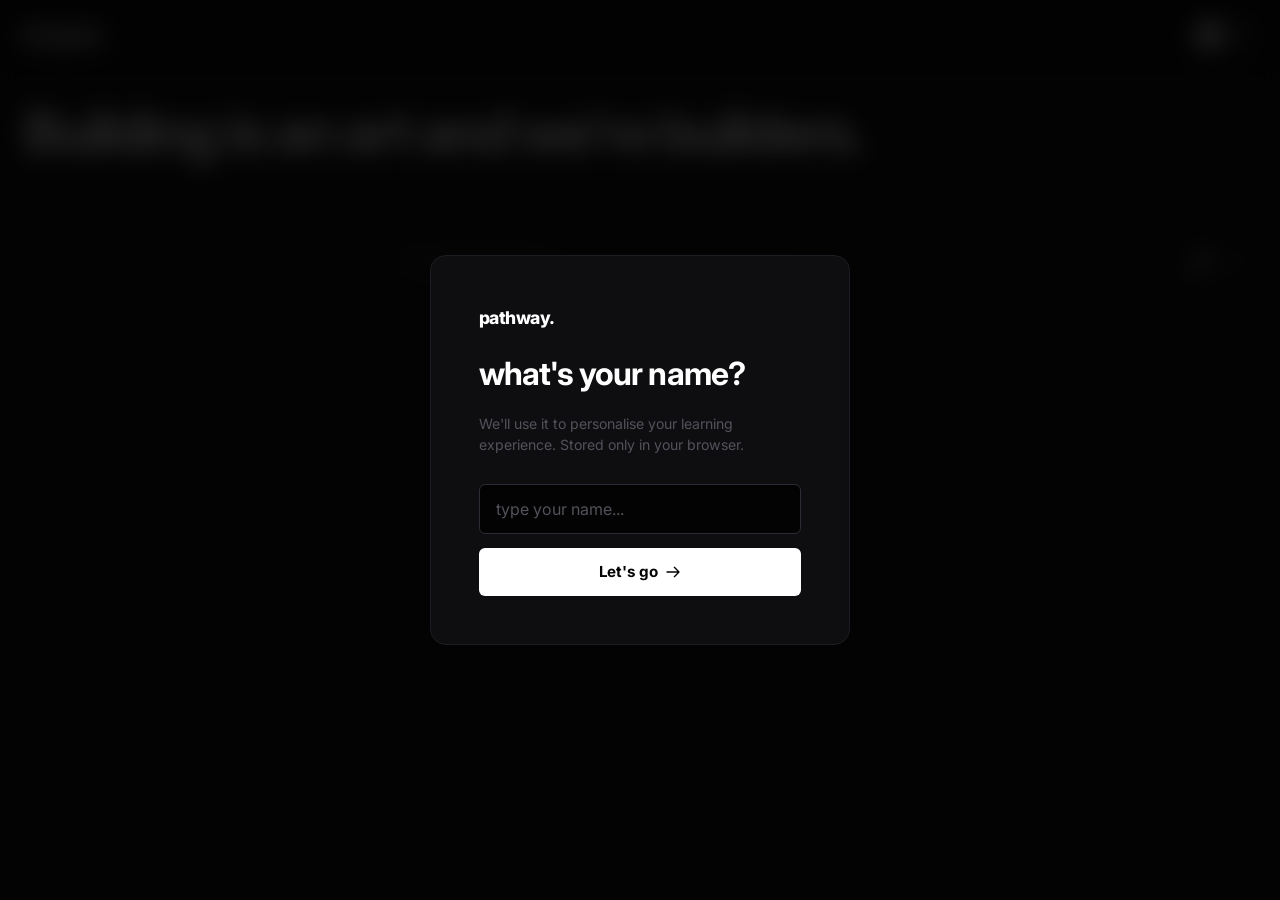
==== commit f2c16a20: "Prevent favicon requests and update script source Added a link to prevent favicon.ico requests and u" ====
--- a/index.html
+++ b/index.html
@@ -10,6 +10,9 @@
   <meta name="keywords" content="fullstack developer roadmap, web development pathway, developer curriculum, learn git frontend backend devops">
   <meta name="robots" content="index, follow">
   
+  <!-- Prevents browser from requesting favicon.ico and triggering a 500 on Vercel -->
+  <link rel="icon" href="data:,">
+
   <!-- Styling -->
   <link rel="stylesheet" href="styles.css">
 </head>
@@ -118,6 +121,6 @@
   </div>
   <!-- Scripts -->
   <script src="data.js"></script>
-  <script src="app.js"></script>
+  <script src="script.js"></script>
 </body>
 </html>
